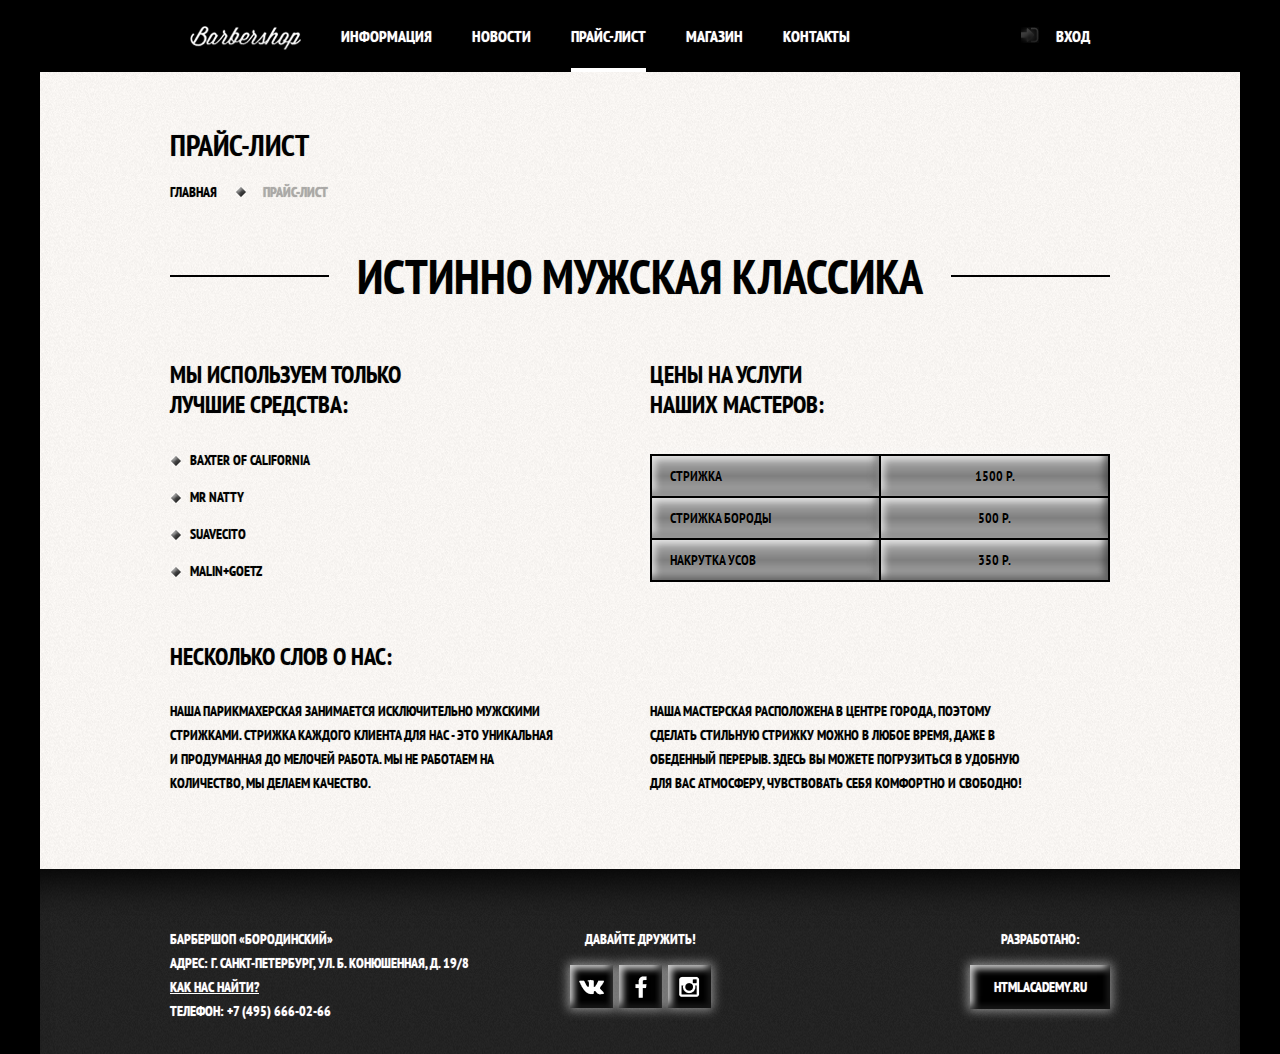
==== price.html @ e0ef6e38 "BBS-02. Added shades in footer, button hover" ====
<!DOCTYPE html>
<html lang="ru">

<head>
    <meta http-equiv="Content-type" content="text/html; charset=utf-8">
    <meta http-equiv="X-UA-Compatible" content="IE=Edge">
    <meta name="viewport" content="width=device-width, initial-scale=1">
    <title>Прайс-лист Barbershop BORODINSKI</title>
    <link rel="stylesheet" href="css/styles.css" type="text/css">
    <link rel="stylesheet" href="blocks/button/button.css">
    <link rel="stylesheet" href="blocks/header/header.css">
    <link rel="stylesheet" href="blocks/wrapper/wrapper.css">
    <link rel="stylesheet" href="blocks/title/title.css">
    <link rel="stylesheet" href="blocks/section/section.css">
    <link rel="stylesheet" href="blocks/footer/footer.css">
    <link rel="stylesheet" href="blocks/link/link.css">
    <link rel="stylesheet" href="blocks/flexblock/flexblock.css">
    <link rel="stylesheet" href="blocks/body/body.css">
    <link rel="stylesheet" href="blocks/list/list.css">
    <link rel="stylesheet" href="blocks/infoblock/infoblock.css">
    <link rel="stylesheet" href="blocks/table/table.css">
    <link rel="stylesheet" href="blocks/social/social.css">

    <link href="https://fonts.googleapis.com/css?family=PT+Sans+Narrow" rel="stylesheet">

    <!--[if lt IE 9]>
	<script src="http://html5shiv.googlecode.com/svn/trunk/html5.js"></script>
	<![endif]-->
</head>

<body class="body">
    <header class="header">
        <div class="header__container wrapper__container">
            <nav class="navigation">
                <ul class="header__item_left">
                    <li>
                        <a class="button header__button header__button_simple" href="./index.html">
                            <img class="header__logo" src="blocks/header/header__logo.png" alt="Home" width="111" height="24">
                        </a>
                    </li>
                    <li>
                        <a class="button header__button header__button_simple" href="javascript:;">
                            <span class="header__button-text">Информация</span>
                        </a>
                    </li>
                    <li>
                        <a class="button header__button header__button_simple" href="javascript:;">
                            <span class="header__button-text">Новости</span>
                        </a>
                    </li>
                    <li>
                        <a class="button header__button header__button_simple is-active" href="javascript:;">
                            <span class="header__button-text">Прайс-лист</span>
                        </a>
                    </li>
                    <li>
                        <a class="button header__button header__button_simple" href="javascript:;">
                            <span class="header__button-text">Магазин</span>
                        </a>
                    </li>
                    <li>
                        <a class="button header__button header__button_simple" href="javascript:;">
                            <span class="header__button-text">Контакты</span>
                        </a>
                    </li>
                </ul>
            </nav>
            <div class="header__item_right">
                <a class="button header__button  header__button_composite" href="javascript:;">Вход</a>
            </div>
        </div>
    </header>

    <section class="section wrapper__container wrapper_wide section_wide">
        <h1 class="title section__title">Прайс-лист</h1>
        <ul class="list list_horizontal">
            <li class="list__item list__item_long list__item_no-ls">
                <a class="link" href="./index.html">Главная</a>
            </li>
            <li class="list__item list__item_long is-active">
                <a class="link" href="#">Прайс-лист</a>
            </li>
        </ul>

        <div class="flexblock flexblock_align-center infoblock__item">
            <div class="section__line"></div>
            <div class="title title_size-xl section__title_big">
                Истинно мужская классика
            </div>
            <div class="section__line"></div>
        </div>

        <div class="flexblock">
            <div class="infoblock infoblock__item infoblock_half">
                <h2 class="title title_size-m">
                    Мы используем только<br> лучшие средства:
                </h2>
                <ul class="list list_not-compressed">
                    <li class="list__item">Baxter of California</li>
                    <li class="list__item">Mr Natty</li>
                    <li class="list__item">Suavecito</li>
                    <li class="list__item">Malin+Goetz</li>
                </ul>
            </div>

            <div class="infoblock infoblock__item infoblock_half infoblock_right">
                <h2 class="title title_size-m">
                    Цены на услуги<br> наших мастеров:
                </h2>

                <div class="table section__table">
                    <div class="table__row">
                        <div class="table__cell infoblock_theme-gray">Стрижка</div>
                        <div class="table__cell table__cell_centered infoblock_theme-gray">1500 р.</div>
                    </div>
                    <div class="table__row">
                        <div class="table__cell infoblock_theme-gray">Стрижка бороды</div>
                        <div class="table__cell table__cell_centered infoblock_theme-gray">500 р.</div>
                    </div>
                    <div class="table__row">
                        <div class="table__cell infoblock_theme-gray">Накрутка усов</div>
                        <div class="table__cell table__cell_centered infoblock_theme-gray">350 р.</div>
                    </div>
                </div>
            </div>
        </div>

        <div class="infoblock infoblock__item">
            <h2 class="title title_size-m">Несколько слов о нас:</h2>
        </div>
        <div class="flexblock flexblock_wrap">
            <p class="infoblock infoblock_half infoblock__paragraph">
                Наша парикмахерская занимается исключительно мужскими стрижками. Стрижка каждого клиента для нас - это уникальная и продуманная до мелочей работа. Мы не работаем на количество, мы делаем качество.
            </p>
            <p class="infoblock infoblock_right infoblock_half infoblock__paragraph">
                Наша мастерская расположена в центре города, поэтому сделать стильную стрижку можно в любое время, даже в обеденный перерыв. Здесь вы можете погрузиться в удобную для вас атмосферу, чувствовать себя комфортно и свободно!
            </p>
        </div>
    </section>

    <footer class="footer footer_shaded wrapper__container wrapper_wide ">
        <div class="footer__container wrapper__container">
            <div class="footer__item footer__item_left">
                БАРБЕРШОП «БОРОДИНСКИЙ»<br>АДРЕС: Г. САНКТ-ПЕТЕРБУРГ, УЛ. Б. КОНЮШЕННАЯ, Д. 19/8<br><a class="link_theme-light" href="javascript:;">КАК НАС НАЙТИ?</a><br>ТЕЛЕФОН: +7 (495) 666-02-66
            </div>
            <div class="footer__item footer__item_right">
                <p class="footer__p">Разработано:</p>
                <a class="button button_size-m button_theme_section footer__button" href="https://htmlacademy.ru/" target="_blank">htmlacademy.ru</a>
            </div>
            <div class="footer__socials">
                <p class="footer__p">Давайте дружить!</p>
                <div class="social">
                    <a class="social__item social__item_type-vk footer__button" href="javascript:;"></a>
                    <a class="social__item social__item_type-fb footer__button" href="javascript:;"></a>
                    <a class="social__item social__item_type-inst footer__button" href="javascript:;"></a>
                </div>
            </div>
        </div>
    </footer>
</body>

</html>
---- css/styles.css ----
@font-face {
    font-family: "PT Sans Narrow";
    src: local("PT Sans Narrow"), url("../fonts/ptsansnarrow.woff") format("woff");
    font-weight: normal;
    font-style: normal;
}

@font-face {
    font-family: "PT Sans Narrow";
    src: local("PT Sans Narrow"), url("../fonts/ptsansnarrowbold.woff") format("woff");
    font-weight: bold;
    font-style: normal;
}

* {
    padding: 0;
    margin: 0;
    text-transform: uppercase;
    font-family: "PT Sans Narrow", "PT Sans", "Arial", sans-serif;
    font-weight: bold;
}
---- blocks/button/button.css ----
.button {
    display: block;
    font-size: 14px;
    text-transform: uppercase;
    text-decoration: none;
    color: white;
    border: none;
    text-align: center;
    line-height: 40px;
    text-shadow: 0 0 1px #a7a5a3;
    background-color: black;
}

.button_size-m {
    width: 140px;
    line-height: 44px;
}

.button_size-l {
    width: 300px;
    line-height: 44px;
}

.button_theme_section:hover {
    background-color: #663d15;
    background-image: linear-gradient(to top, rgba(0, 0, 0, 0.3), rgba(0, 0, 0, 0.5), rgba(0, 0, 0, 0.3));
    box-shadow: inset -7px -7px 7px -3px rgba(0, 0, 0, 0.7), inset 7px 7px 7px -3px rgba(255, 255, 255, 0.7), inset 0 0 7px 1px rgba(255, 255, 255, 0.35), 0 0 10px 2px rgba(255, 255, 255, 0.5);
}
---- blocks/header/header.css ----
.header {
    background-color: black;
}

.header__container {
    display: flex;
    justify-content: space-between;
    align-items: middle;
}

header__item {}

.header__item_left {
    list-style: none;
    display: flex;
    flex-grow: 1;
}

.header__item_right {
    position: relative;
}

.header__button {
    line-height: 72px;
    font-size: 16px;
}

.header__button:not(.is-active):hover {
    background-color: #242424;
}

.header__button_simple {
    padding: 0px 20px;
}

.header__button.is-active>.header__button-text {
    padding: 22px 0px;
    border-bottom: 4px solid white;
}

.header__button_composite {
    padding: 0 20px 0 53px;
}

.header__button_composite::before {
    content: "";
    display: block;
    position: absolute;
    top: 27px;
    left: 18px;
    width: 18px;
    height: 16px;
    background: url("header__button-signin.png") no-repeat 0 0;
}

.header__button_composite:hover::before {
    width: 30px;
    height: 26px;
    top: 22px;
    left: 12px;
    background: url("header__button-signin-hovered.png") no-repeat 0 0;
}

.header__logo {
    vertical-align: middle;
}
---- blocks/wrapper/wrapper.css ----
.wrapper {}

.wrapper__container {
    margin: 0 auto;
    width: 940px;
}

.wrapper_wide {
    width: 1200px;
}
---- blocks/title/title.css ----
.title {
    font-size: 30px;
    line-height: 42px;
}

.title_size-m {
    font-size: 24px;
    line-height: 30px;
    padding: 12px 0 22px 0;
}

.title_size-xl {
    font-size: 48px;
    line-height: 48px;
}

.title_color-light {
    color: #f7f4f1;
}
---- blocks/section/section.css ----
.section {
    background: white url("section-bg.png");
    box-sizing: border-box;
}

.section_type-right {
    padding: 45px 80px 50px 90px;
    width: 50%;
}

.section_type-left {
    width: 50%;
    position: relative;
    padding: 45px 40px 50px 80px;
}

.section_type-left::before {
    content: "";
    position: absolute;
    display: block;
    width: 8px;
    height: 278px;
    background: url("section-shaded.png") no-repeat 0 0;
    top: 50%;
    right: -3px;
    transform: translateY(-50%);
}

.section_wide {
    padding: 52px 130px;
}

.section__item {
    height: 280px;
}

.section__article {
    margin: 21px 0;
}

.section__paragraph {
    overflow: hidden;
    text-overflow: ellipsis;
}

.section__paragraph_small {
    max-height: 72px;
}

.section__date {
    text-transform: lowercase;
}

.section__container {
    box-sizing: border-box;
    height: 238px;
    padding-top: 23px;
}

.section__buttons {
    display: inline-block;
}

.section__buttons+.section__buttons {
    margin-left: 17px;
}

.section__image {
    border: 7px solid white;
}

.section__title {
    padding-bottom: 14px;
}

.section__title_big {
    padding: 8px 28px;
}

.section__line {
    content: "";
    display: block;
    height: 2px;
    background-color: black;
    flex-grow: 1;
}

.section__table {
    margin-top: 12px;
}
---- blocks/footer/footer.css ----
.footer {
    background: url("footer.png");
    padding: 58px 0 46px;
    color: white;
}

.footer_shaded {
    box-shadow: inset 0px 45px 40px -34px rgba(0, 0, 0, 1);
}

.footer__container {
    position: relative;
}

.footer__item {
    position: absolute;
    top: 0;
}

.footer__item_left {
    left: 0;
}

.footer__item_right {
    right: 0;
}

.footer__p {
    text-align: center;
    margin-bottom: 14px;
}

.footer__socials {
    width: 141px;
    margin: 0 auto;
}

.footer__button {
    box-shadow: inset -7px -7px 7px -3px rgba(0, 0, 0, 0.7), inset 7px 7px 7px -3px rgba(255, 255, 255, 0.7), inset 0 0 7px 1px rgba(255, 255, 255, 0.35), 0 0 10px 2px rgba(255, 255, 255, 0.5);
}

.footer__button:hover {
    /*  background-image: linear-gradient(to top, #969696, #7f7f7f, #969696); */
    /*  background-color: #888888; */
    background-color: white;
    color: black;
}
---- blocks/link/link.css ----
.link {
    color: black;
    text-decoration: none;
}

.link_theme-light {
    color: white;
}
---- blocks/flexblock/flexblock.css ----
.flexblock {
    display: flex;
}

.flexblock_size-m {
    padding-top: 37px;
    padding-bottom: 20px;
    height: 420px;
}

.flexblock_size-s {
    padding-top: 15px;
    padding-bottom: 65px;
    height: 396px;
}

.flexblock_align-center {
    align-items: center;
}

.flexblock_wrap {
    flex-wrap: wrap;
}
---- blocks/body/body.css ----
.body {
    font-size: 14px;
    line-height: 24px;
    background-color: black;
    color: black;
    text-shadow: 0 0 1px #a7a5a3;
}

.body_bg {
    background: black url("body_bg.jpg") no-repeat 50% 0;
}
---- blocks/list/list.css ----
.list {
    list-style: none;
}

.list_horizontal {
    display: flex;
}

.list_compressed {
    line-height: 22px;
}

.list_not-compressed {
    line-height: 37px;
}

.list__item {
    padding-left: 20px;
    padding-right: 18px;
    position: relative;
}

.list__item_long {
    padding-left: 28px;
}

.list__item_no-ls {
    padding-left: 0;
}

.list__item::before {
    content: "";
    display: block;
    position: absolute;
    width: 12px;
    height: 12px;
    background: url("list__item.png") no-repeat 0 0;
    left: 0;
    top: 50%;
    transform: translateY(-50%);
}

.list__item_no-ls::before {
    display: none;
}

.list__item.is-active>.link {
    color: #aba9a7;
}
---- blocks/infoblock/infoblock.css ----
.infoblock {}
    
    .infoblock_half {
        width: 50%;
        box-sizing: border-box;
    }
    
    .infoblock__paragraph {
        padding-top: 5px;
        padding-right: 80px;
        padding-bottom: 22px;
    }
    
    .infoblock_right {
        padding-left: 10px;
    }
    
    .infoblock_theme-gray {
        background: white linear-gradient(to top, rgba(0, 0, 0, 0.3), rgba(0, 0, 0, 0.5), rgba(0, 0, 0, 0.3));
        box-shadow: inset -7px -7px 7px -3px rgba(0, 0, 0, 0.5), inset 7px 7px 7px -3px rgba(255, 255, 255, 0.5), inset 0 0 7px 1px rgba(255, 255, 255, 0.35), 0 0 10px 2px rgba(255, 255, 255, 0.5);
    }
    
    .infoblock__paragraph {
        padding-top: 5px;
        padding-right: 80px;
        padding-bottom: 22px;
    }
    
    .infoblock__container {
        justify-content: space-between;
        padding-top: 8px;
        padding-bottom: 40px;
        color: #f7f4f1;
    }
    
    .infoblock__item {
        margin-top: 40px;
    }
    
    .infoblock__column {
        flex-basis: 300px;
        text-align: center;
    }
    
    .infoblock__header {}
    
    .infoblock__header::after {
        content: "";
        display: block;
        width: 28px;
        height: 28px;
        margin: 8px auto 23px auto;
        background: url("infoblock__header.svg") no-repeat 0 0;
        filter: drop-shadow(0 0 1px #a7a5a3);
    }
    
    .infoblock__label {
        padding: 0 10px;
    }
---- blocks/table/table.css ----
.table {
    display: table;
    border-collapse: collapse;
}

.table__row {
    display: table-row
}

.table__cell {
    display: table-cell;
    width: 230px;
    line-height: 40px;
    box-sizing: border-box;
    border: 2px solid black;
    padding-left: 18px;
}

.table__cell_centered {
    padding: 0;
    text-align: center;
}
---- blocks/social/social.css ----
.social {
    font-size: 0;
}

.social__item {
    display: inline-block;
    vertical-align: top;
    width: 43px;
    height: 43px;
    background: black url("social__item.png") no-repeat;
}

.social__item+.social__item {
    margin-left: 6px;
}

.social__item_type-fb {
    background-position: -43px 0;
}

.social__item_type-inst {
    background-position: -86px 0;
}

.social__item:hover {
    background-image: linear-gradient(to top, rgba(0, 0, 0, 0.3), rgba(0, 0, 0, 0.5), rgba(0, 0, 0, 0.3)), url("social__item.png");
    background-repeat: no-repeat, no-repeat;
}

.social__item_type-vk:hover {
    background-position: 0 0, -129px 0;
}

.social__item_type-fb:hover {
    background-position: 0 0, -172px 0;
}

.social__item_type-inst:hover {
    background-position: 0 0, -215px 0;
}
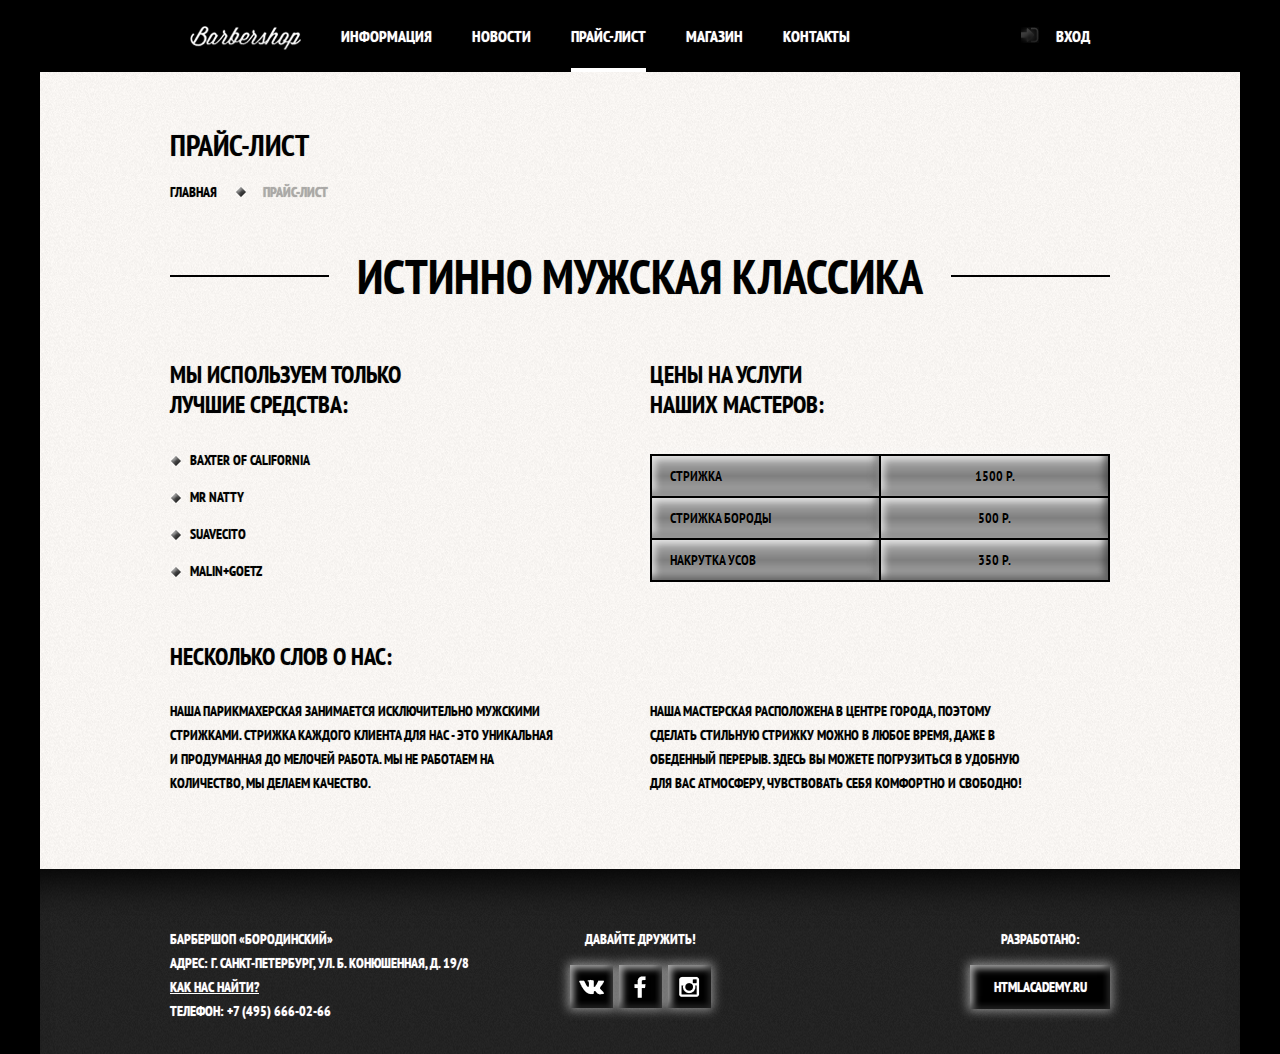
==== commit 70c6789c: "BBS-02. Started to create item.html" ====
--- a/price.html
+++ b/price.html
@@ -49,9 +49,9 @@
                         </a>
                     </li>
                     <li>
-                        <a class="button header__button header__button_simple is-active" href="javascript:;">
+                        <span class="button header__button header__button_simple is-active">
                             <span class="header__button-text">Прайс-лист</span>
-                        </a>
+                        </span>
                     </li>
                     <li>
                         <a class="button header__button header__button_simple" href="javascript:;">
@@ -78,7 +78,7 @@
                 <a class="link" href="./index.html">Главная</a>
             </li>
             <li class="list__item list__item_long is-active">
-                <a class="link" href="#">Прайс-лист</a>
+                <span class="link">Прайс-лист</span>
             </li>
         </ul>
 
@@ -145,14 +145,14 @@
             </div>
             <div class="footer__item footer__item_right">
                 <p class="footer__p">Разработано:</p>
-                <a class="button button_size-m button_theme_section footer__button" href="https://htmlacademy.ru/" target="_blank">htmlacademy.ru</a>
+                <a class="button button_size-m button_theme_section infoblock_theme-gray footer__button" href="https://htmlacademy.ru/" target="_blank">htmlacademy.ru</a>
             </div>
             <div class="footer__socials">
                 <p class="footer__p">Давайте дружить!</p>
                 <div class="social">
-                    <a class="social__item social__item_type-vk footer__button" href="javascript:;"></a>
-                    <a class="social__item social__item_type-fb footer__button" href="javascript:;"></a>
-                    <a class="social__item social__item_type-inst footer__button" href="javascript:;"></a>
+                    <a class="social__item social__item_type-vk infoblock_theme-gray footer__button" href="javascript:;"></a>
+                    <a class="social__item social__item_type-fb infoblock_theme-gray footer__button" href="javascript:;"></a>
+                    <a class="social__item social__item_type-inst infoblock_theme-gray footer__button" href="javascript:;"></a>
                 </div>
             </div>
         </div>
--- a/blocks/button/button.css
+++ b/blocks/button/button.css
@@ -21,8 +21,7 @@
     line-height: 44px;
 }
 
-.button_theme_section:hover {
-    background-color: #663d15;
+.button_shaded:hover {
     background-image: linear-gradient(to top, rgba(0, 0, 0, 0.3), rgba(0, 0, 0, 0.5), rgba(0, 0, 0, 0.3));
     box-shadow: inset -7px -7px 7px -3px rgba(0, 0, 0, 0.7), inset 7px 7px 7px -3px rgba(255, 255, 255, 0.7), inset 0 0 7px 1px rgba(255, 255, 255, 0.35), 0 0 10px 2px rgba(255, 255, 255, 0.5);
 }
--- a/blocks/section/section.css
+++ b/blocks/section/section.css
@@ -31,20 +31,19 @@
 }
 
 .section__item {
-    height: 280px;
+    margin-bottom: 28px;
 }
 
 .section__article {
     margin: 21px 0;
 }
 
-.section__paragraph {
-    overflow: hidden;
-    text-overflow: ellipsis;
-}
+.section__paragraph {}
 
 .section__paragraph_small {
     max-height: 72px;
+    overflow: hidden;
+    text-overflow: ellipsis;
 }
 
 .section__date {
@@ -57,11 +56,15 @@
     padding-top: 23px;
 }
 
-.section__buttons {
+.section__button:hover {
+    background-color: #663d15;
+}
+
+.section__button_inline {
     display: inline-block;
 }
 
-.section__buttons+.section__buttons {
+.section__button_inline+.section__button_inline {
     margin-left: 17px;
 }
 
--- a/blocks/footer/footer.css
+++ b/blocks/footer/footer.css
@@ -31,17 +31,10 @@
 }
 
 .footer__socials {
-    width: 141px;
     margin: 0 auto;
 }
 
-.footer__button {
-    box-shadow: inset -7px -7px 7px -3px rgba(0, 0, 0, 0.7), inset 7px 7px 7px -3px rgba(255, 255, 255, 0.7), inset 0 0 7px 1px rgba(255, 255, 255, 0.35), 0 0 10px 2px rgba(255, 255, 255, 0.5);
-}
-
 .footer__button:hover {
-    /*  background-image: linear-gradient(to top, #969696, #7f7f7f, #969696); */
-    /*  background-color: #888888; */
     background-color: white;
     color: black;
 }
--- a/blocks/flexblock/flexblock.css
+++ b/blocks/flexblock/flexblock.css
@@ -5,13 +5,13 @@
 .flexblock_size-m {
     padding-top: 37px;
     padding-bottom: 20px;
-    height: 420px;
+    min-height: 420px;
 }
 
 .flexblock_size-s {
     padding-top: 15px;
     padding-bottom: 65px;
-    height: 396px;
+    min-height: 396px;
 }
 
 .flexblock_align-center {
--- a/blocks/infoblock/infoblock.css
+++ b/blocks/infoblock/infoblock.css
@@ -16,7 +16,7 @@
     }
     
     .infoblock_theme-gray {
-        background: white linear-gradient(to top, rgba(0, 0, 0, 0.3), rgba(0, 0, 0, 0.5), rgba(0, 0, 0, 0.3));
+        background-image: linear-gradient(to top, rgba(0, 0, 0, 0.3), rgba(0, 0, 0, 0.5), rgba(0, 0, 0, 0.3));
         box-shadow: inset -7px -7px 7px -3px rgba(0, 0, 0, 0.5), inset 7px 7px 7px -3px rgba(255, 255, 255, 0.5), inset 0 0 7px 1px rgba(255, 255, 255, 0.35), 0 0 10px 2px rgba(255, 255, 255, 0.5);
     }
     
--- a/blocks/table/table.css
+++ b/blocks/table/table.css
@@ -14,6 +14,7 @@
     box-sizing: border-box;
     border: 2px solid black;
     padding-left: 18px;
+    background-color: white;
 }
 
 .table__cell_centered {
--- a/blocks/social/social.css
+++ b/blocks/social/social.css
@@ -1,5 +1,6 @@
 .social {
     font-size: 0;
+    text-align: center;
 }
 
 .social__item {
@@ -15,7 +16,7 @@
 }
 
 .social__item_type-fb {
-    background-position: -43px 0;
+    background-position: -44px 0;
 }
 
 .social__item_type-inst {
@@ -32,9 +33,9 @@
 }
 
 .social__item_type-fb:hover {
-    background-position: 0 0, -172px 0;
+    background-position: 0 0, -173px 0;
 }
 
 .social__item_type-inst:hover {
-    background-position: 0 0, -215px 0;
+    background-position: 0 0, -216px 0;
 }
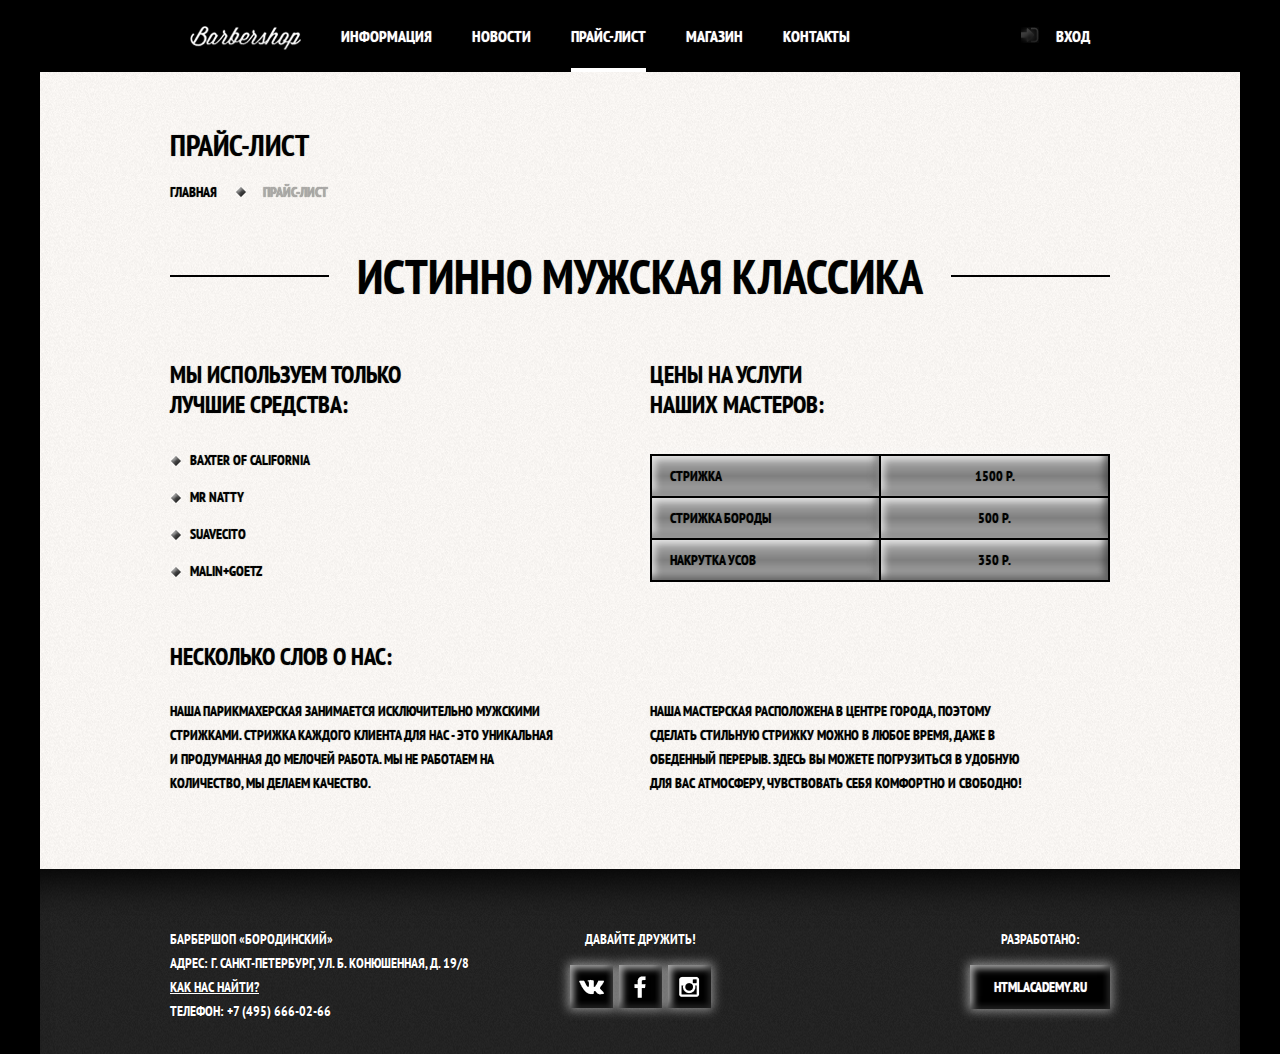
==== commit 69039c76: "BBS-02. Added item.html" ====
--- a/price.html
+++ b/price.html
@@ -84,15 +84,15 @@
 
         <div class="flexblock flexblock_align-center infoblock__item">
             <div class="section__line"></div>
-            <div class="title title_size-xl section__title_big">
+            <div class="title title_size_xl section__title_big">
                 Истинно мужская классика
             </div>
             <div class="section__line"></div>
         </div>
 
         <div class="flexblock">
-            <div class="infoblock infoblock__item infoblock_half">
-                <h2 class="title title_size-m">
+            <div class="infoblock infoblock__item section_half">
+                <h2 class="title title_size_m">
                     Мы используем только<br> лучшие средства:
                 </h2>
                 <ul class="list list_not-compressed">
@@ -103,36 +103,36 @@
                 </ul>
             </div>
 
-            <div class="infoblock infoblock__item infoblock_half infoblock_right">
-                <h2 class="title title_size-m">
+            <div class="infoblock infoblock__item section_half infoblock_right">
+                <h2 class="title title_size_m">
                     Цены на услуги<br> наших мастеров:
                 </h2>
 
                 <div class="table section__table">
                     <div class="table__row">
-                        <div class="table__cell infoblock_theme-gray">Стрижка</div>
-                        <div class="table__cell table__cell_centered infoblock_theme-gray">1500 р.</div>
+                        <div class="table__cell infoblock_shaded">Стрижка</div>
+                        <div class="table__cell table__cell_centered infoblock_shaded">1500 р.</div>
                     </div>
                     <div class="table__row">
-                        <div class="table__cell infoblock_theme-gray">Стрижка бороды</div>
-                        <div class="table__cell table__cell_centered infoblock_theme-gray">500 р.</div>
+                        <div class="table__cell infoblock_shaded">Стрижка бороды</div>
+                        <div class="table__cell table__cell_centered infoblock_shaded">500 р.</div>
                     </div>
                     <div class="table__row">
-                        <div class="table__cell infoblock_theme-gray">Накрутка усов</div>
-                        <div class="table__cell table__cell_centered infoblock_theme-gray">350 р.</div>
+                        <div class="table__cell infoblock_shaded">Накрутка усов</div>
+                        <div class="table__cell table__cell_centered infoblock_shaded">350 р.</div>
                     </div>
                 </div>
             </div>
         </div>
 
         <div class="infoblock infoblock__item">
-            <h2 class="title title_size-m">Несколько слов о нас:</h2>
+            <h2 class="title title_size_m">Несколько слов о нас:</h2>
         </div>
         <div class="flexblock flexblock_wrap">
-            <p class="infoblock infoblock_half infoblock__paragraph">
+            <p class="infoblock section_half infoblock__paragraph">
                 Наша парикмахерская занимается исключительно мужскими стрижками. Стрижка каждого клиента для нас - это уникальная и продуманная до мелочей работа. Мы не работаем на количество, мы делаем качество.
             </p>
-            <p class="infoblock infoblock_right infoblock_half infoblock__paragraph">
+            <p class="infoblock infoblock_right section_half infoblock__paragraph">
                 Наша мастерская расположена в центре города, поэтому сделать стильную стрижку можно в любое время, даже в обеденный перерыв. Здесь вы можете погрузиться в удобную для вас атмосферу, чувствовать себя комфортно и свободно!
             </p>
         </div>
@@ -145,14 +145,14 @@
             </div>
             <div class="footer__item footer__item_right">
                 <p class="footer__p">Разработано:</p>
-                <a class="button button_size-m button_theme_section infoblock_theme-gray footer__button" href="https://htmlacademy.ru/" target="_blank">htmlacademy.ru</a>
+                <a class="button button_size-m button_theme_section infoblock_shaded footer__button" href="https://htmlacademy.ru/" target="_blank">htmlacademy.ru</a>
             </div>
             <div class="footer__socials">
                 <p class="footer__p">Давайте дружить!</p>
                 <div class="social">
-                    <a class="social__item social__item_type-vk infoblock_theme-gray footer__button" href="javascript:;"></a>
-                    <a class="social__item social__item_type-fb infoblock_theme-gray footer__button" href="javascript:;"></a>
-                    <a class="social__item social__item_type-inst infoblock_theme-gray footer__button" href="javascript:;"></a>
+                    <a class="social__item social__item_type-vk infoblock_shaded footer__button" href="javascript:;"></a>
+                    <a class="social__item social__item_type-fb infoblock_shaded footer__button" href="javascript:;"></a>
+                    <a class="social__item social__item_type-inst infoblock_shaded footer__button" href="javascript:;"></a>
                 </div>
             </div>
         </div>
--- a/blocks/button/button.css
+++ b/blocks/button/button.css
@@ -21,6 +21,11 @@
     line-height: 44px;
 }
 
+.button_size_s {
+    width: 78px;
+    line-height: 44px;
+}
+
 .button_shaded:hover {
     background-image: linear-gradient(to top, rgba(0, 0, 0, 0.3), rgba(0, 0, 0, 0.5), rgba(0, 0, 0, 0.3));
     box-shadow: inset -7px -7px 7px -3px rgba(0, 0, 0, 0.7), inset 7px 7px 7px -3px rgba(255, 255, 255, 0.7), inset 0 0 7px 1px rgba(255, 255, 255, 0.35), 0 0 10px 2px rgba(255, 255, 255, 0.5);
--- a/blocks/title/title.css
+++ b/blocks/title/title.css
@@ -3,13 +3,13 @@
     line-height: 42px;
 }
 
-.title_size-m {
+.title_size_m {
     font-size: 24px;
     line-height: 30px;
     padding: 12px 0 22px 0;
 }
 
-.title_size-xl {
+.title_size_xl {
     font-size: 48px;
     line-height: 48px;
 }
--- a/blocks/section/section.css
+++ b/blocks/section/section.css
@@ -3,18 +3,21 @@
     box-sizing: border-box;
 }
 
-.section_type-right {
-    padding: 45px 80px 50px 90px;
+.section_half {
     width: 50%;
+    box-sizing: border-box;
 }
 
-.section_type-left {
-    width: 50%;
+.section_type_right {
+    padding: 45px 80px 50px 90px;
+}
+
+.section_type_left {
     position: relative;
     padding: 45px 40px 50px 80px;
 }
 
-.section_type-left::before {
+.section_shaded::before {
     content: "";
     position: absolute;
     display: block;
@@ -36,6 +39,11 @@
 
 .section__article {
     margin: 21px 0;
+}
+
+.section__article_large {
+    margin-top: 28px;
+    margin-bottom: 36px;
 }
 
 .section__paragraph {}
@@ -69,7 +77,26 @@
 }
 
 .section__image {
+    display: block;
+}
+
+.section__image_size_l {
+    width: 460px;
+    height: 498px;
+}
+
+.section__image_size_s {
+    width: 140px;
+    height: 149px;
+}
+
+.section__image_theme_light {
     border: 7px solid white;
+}
+
+.section__image_shaded {
+    margin: 12px 0;
+    box-shadow: 0 0 20px 0px rgba(0, 0, 0, 0.2);
 }
 
 .section__title {
@@ -78,6 +105,17 @@
 
 .section__title_big {
     padding: 8px 28px;
+}
+
+.section__title_small {}
+
+.section__title_right {
+    float: right;
+    padding-right: 12px;
+}
+
+.section__title_color_light {
+    color: #aeaeae;
 }
 
 .section__line {
@@ -91,3 +129,14 @@
 .section__table {
     margin-top: 12px;
 }
+
+.section__info {
+    padding: 32px 0 16px 80px;
+}
+
+.section__label {
+    text-align: center;
+    line-height: 44px;
+    background-color: white;
+    padding: 0 27px;
+}
--- a/blocks/flexblock/flexblock.css
+++ b/blocks/flexblock/flexblock.css
@@ -2,16 +2,20 @@
     display: flex;
 }
 
-.flexblock_size-m {
+.flexblock_size_m {
     padding-top: 37px;
     padding-bottom: 20px;
     min-height: 420px;
 }
 
-.flexblock_size-s {
+.flexblock_size_s {
     padding-top: 15px;
     padding-bottom: 65px;
     min-height: 396px;
+}
+
+.flexblock_size_xs {
+    width: 460px;
 }
 
 .flexblock_align-center {
@@ -21,3 +25,7 @@
 .flexblock_wrap {
     flex-wrap: wrap;
 }
+
+.flexblock_space_between {
+    justify-content: space-between;
+}
--- a/blocks/body/body.css
+++ b/blocks/body/body.css
@@ -3,7 +3,7 @@
     line-height: 24px;
     background-color: black;
     color: black;
-    text-shadow: 0 0 1px #a7a5a3;
+    text-shadow: 0 0 1px rgba(0, 0, 0, 0.5)
 }
 
 .body_bg {
--- a/blocks/list/list.css
+++ b/blocks/list/list.css
@@ -7,7 +7,7 @@
 }
 
 .list_compressed {
-    line-height: 22px;
+    line-height: 24px;
 }
 
 .list_not-compressed {
--- a/blocks/infoblock/infoblock.css
+++ b/blocks/infoblock/infoblock.css
@@ -1,9 +1,4 @@
     .infoblock {}
-    
-    .infoblock_half {
-        width: 50%;
-        box-sizing: border-box;
-    }
     
     .infoblock__paragraph {
         padding-top: 5px;
@@ -15,7 +10,7 @@
         padding-left: 10px;
     }
     
-    .infoblock_theme-gray {
+    .infoblock_shaded {
         background-image: linear-gradient(to top, rgba(0, 0, 0, 0.3), rgba(0, 0, 0, 0.5), rgba(0, 0, 0, 0.3));
         box-shadow: inset -7px -7px 7px -3px rgba(0, 0, 0, 0.5), inset 7px 7px 7px -3px rgba(255, 255, 255, 0.5), inset 0 0 7px 1px rgba(255, 255, 255, 0.35), 0 0 10px 2px rgba(255, 255, 255, 0.5);
     }
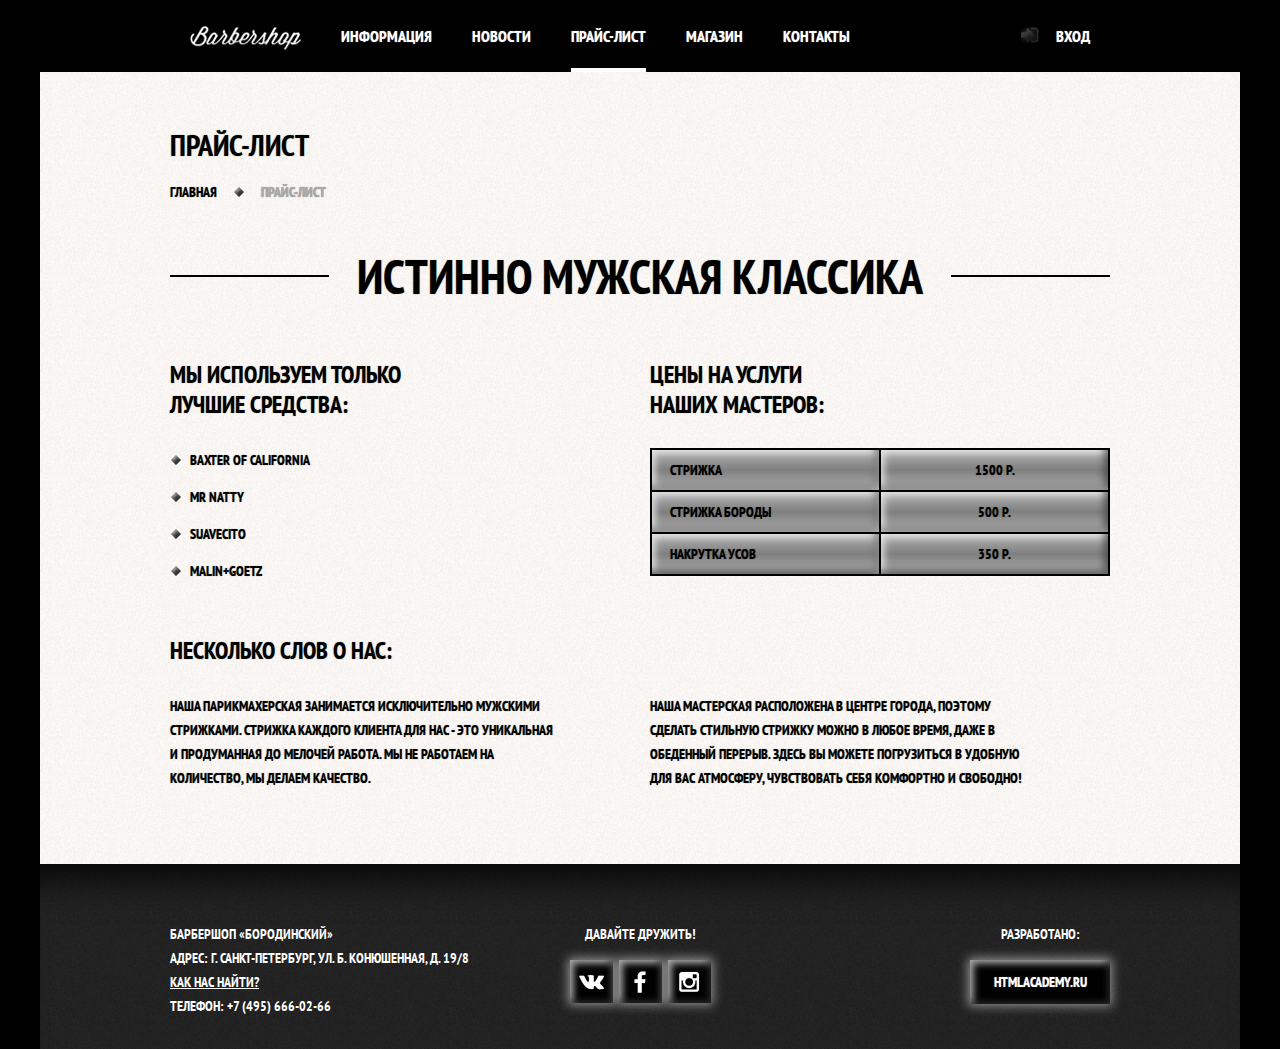
==== commit c8fffe9a: "BBS-02. Added checkbox and radio." ====
--- a/price.html
+++ b/price.html
@@ -54,7 +54,7 @@
                         </span>
                     </li>
                     <li>
-                        <a class="button header__button header__button_simple" href="javascript:;">
+                        <a class="button header__button header__button_simple" href="./shop.html">
                             <span class="header__button-text">Магазин</span>
                         </a>
                     </li>
@@ -92,7 +92,7 @@
 
         <div class="flexblock">
             <div class="infoblock infoblock__item section_half">
-                <h2 class="title title_size_m">
+                <h2 class="title title_size_m title_type_1">
                     Мы используем только<br> лучшие средства:
                 </h2>
                 <ul class="list list_not-compressed">
@@ -104,11 +104,11 @@
             </div>
 
             <div class="infoblock infoblock__item section_half infoblock_right">
-                <h2 class="title title_size_m">
+                <h2 class="title title_size_m title_type_1">
                     Цены на услуги<br> наших мастеров:
                 </h2>
 
-                <div class="table section__table">
+                <div class="table ">
                     <div class="table__row">
                         <div class="table__cell infoblock_shaded">Стрижка</div>
                         <div class="table__cell table__cell_centered infoblock_shaded">1500 р.</div>
@@ -122,11 +122,12 @@
                         <div class="table__cell table__cell_centered infoblock_shaded">350 р.</div>
                     </div>
                 </div>
+
             </div>
         </div>
 
         <div class="infoblock infoblock__item">
-            <h2 class="title title_size_m">Несколько слов о нас:</h2>
+            <h2 class="title title_size_m title_type_1">Несколько слов о нас:</h2>
         </div>
         <div class="flexblock flexblock_wrap">
             <p class="infoblock section_half infoblock__paragraph">
--- a/blocks/title/title.css
+++ b/blocks/title/title.css
@@ -6,7 +6,8 @@
 .title_size_m {
     font-size: 24px;
     line-height: 30px;
-    padding: 12px 0 22px 0;
+    margin-bottom: 28px;
+    margin-top: 12px;
 }
 
 .title_size_xl {
--- a/blocks/section/section.css
+++ b/blocks/section/section.css
@@ -126,10 +126,6 @@
     flex-grow: 1;
 }
 
-.section__table {
-    margin-top: 12px;
-}
-
 .section__info {
     padding: 32px 0 16px 80px;
 }
--- a/blocks/flexblock/flexblock.css
+++ b/blocks/flexblock/flexblock.css
@@ -1,5 +1,9 @@
 .flexblock {
     display: flex;
+}
+
+.flexblock_type_1 {
+    padding: 40px 0;
 }
 
 .flexblock_size_m {
@@ -29,3 +33,25 @@
 .flexblock_space_between {
     justify-content: space-between;
 }
+
+.flexblock__item {
+    outline: 1px solid fuchsia;
+}
+
+.flexblock__item_expanding {
+    flex-grow: 1;
+}
+
+.flexblock__item_align_center {
+    text-align: center;
+}
+
+.flexblock__item_size_s {
+    flex-basis: 240px;
+}
+
+.flexblock__item_size_m {
+    flex-basis: 300px;
+}
+
+.flexblock__item_type_1 {}
--- a/blocks/list/list.css
+++ b/blocks/list/list.css
@@ -6,12 +6,12 @@
     display: flex;
 }
 
-.list_compressed {
-    line-height: 24px;
+.list_not-compressed>.list__item {
+    margin: 13px 0;
 }
 
-.list_not-compressed {
-    line-height: 37px;
+.list__container {
+    margin: 24px 0;
 }
 
 .list__item {
@@ -26,6 +26,7 @@
 
 .list__item_no-ls {
     padding-left: 0;
+    padding-right: 16px;
 }
 
 .list__item::before {
--- a/blocks/infoblock/infoblock.css
+++ b/blocks/infoblock/infoblock.css
@@ -1,10 +1,4 @@
     .infoblock {}
-    
-    .infoblock__paragraph {
-        padding-top: 5px;
-        padding-right: 80px;
-        padding-bottom: 22px;
-    }
     
     .infoblock_right {
         padding-left: 10px;
@@ -16,13 +10,11 @@
     }
     
     .infoblock__paragraph {
-        padding-top: 5px;
         padding-right: 80px;
         padding-bottom: 22px;
     }
     
     .infoblock__container {
-        justify-content: space-between;
         padding-top: 8px;
         padding-bottom: 40px;
         color: #f7f4f1;
@@ -30,11 +22,6 @@
     
     .infoblock__item {
         margin-top: 40px;
-    }
-    
-    .infoblock__column {
-        flex-basis: 300px;
-        text-align: center;
     }
     
     .infoblock__header {}
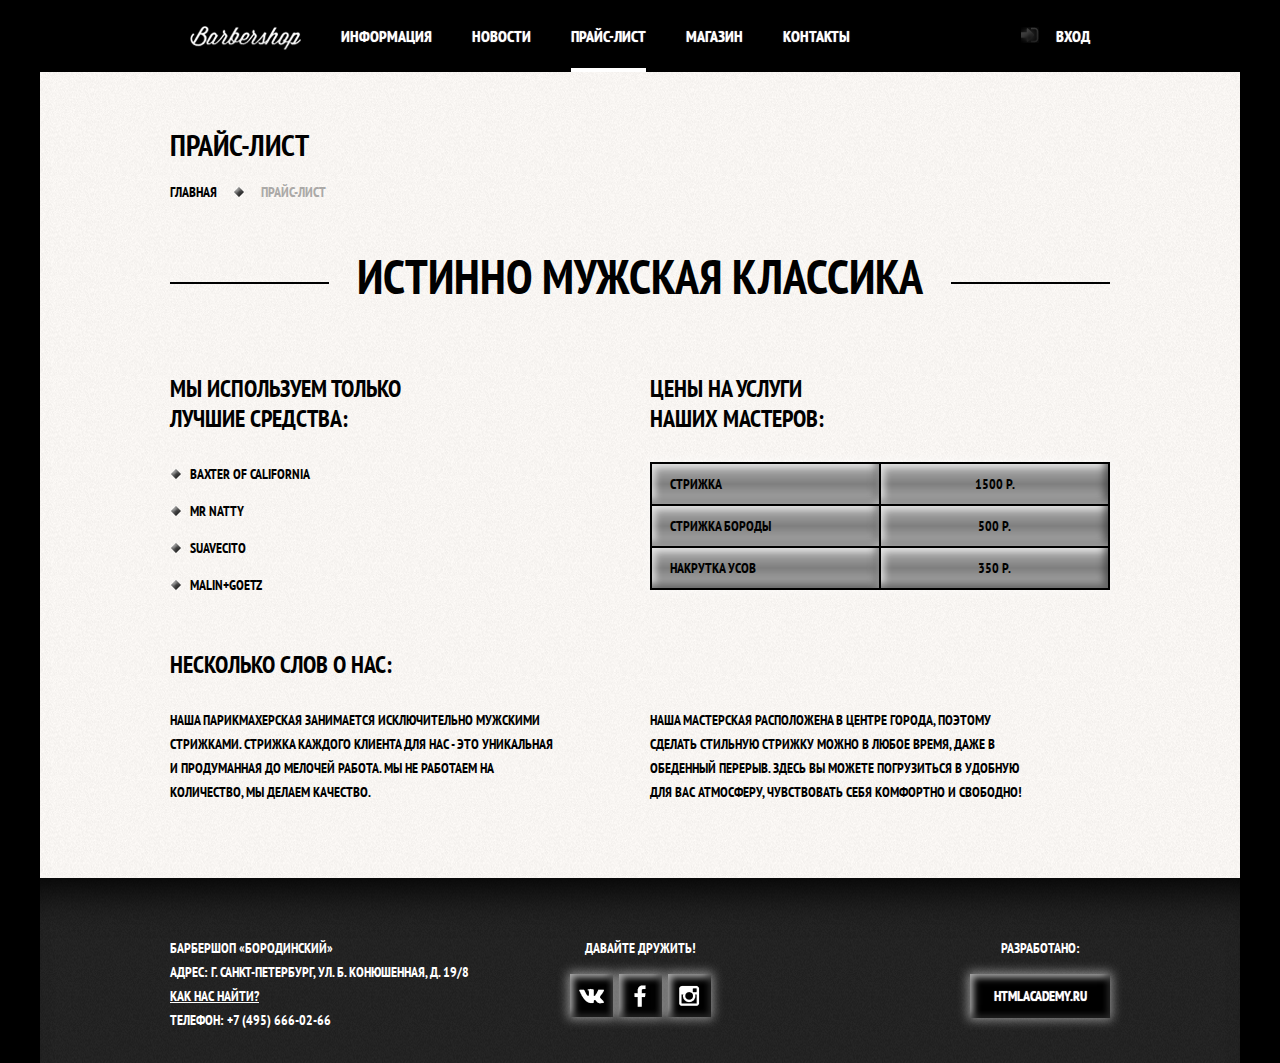
==== commit f7e3a74e: "BBS-02. Started the create  product block" ====
--- a/price.html
+++ b/price.html
@@ -72,7 +72,7 @@
     </header>
 
     <section class="section wrapper__container wrapper_wide section_wide">
-        <h1 class="title section__title">Прайс-лист</h1>
+        <h1 class="title">Прайс-лист</h1>
         <ul class="list list_horizontal">
             <li class="list__item list__item_long list__item_no-ls">
                 <a class="link" href="./index.html">Главная</a>
@@ -92,7 +92,7 @@
 
         <div class="flexblock">
             <div class="infoblock infoblock__item section_half">
-                <h2 class="title title_size_m title_type_1">
+                <h2 class="title title_size_m">
                     Мы используем только<br> лучшие средства:
                 </h2>
                 <ul class="list list_not-compressed">
@@ -104,7 +104,7 @@
             </div>
 
             <div class="infoblock infoblock__item section_half infoblock_right">
-                <h2 class="title title_size_m title_type_1">
+                <h2 class="title title_size_m">
                     Цены на услуги<br> наших мастеров:
                 </h2>
 
@@ -127,7 +127,7 @@
         </div>
 
         <div class="infoblock infoblock__item">
-            <h2 class="title title_size_m title_type_1">Несколько слов о нас:</h2>
+            <h2 class="title title_size_m">Несколько слов о нас:</h2>
         </div>
         <div class="flexblock flexblock_wrap">
             <p class="infoblock section_half infoblock__paragraph">
@@ -146,7 +146,7 @@
             </div>
             <div class="footer__item footer__item_right">
                 <p class="footer__p">Разработано:</p>
-                <a class="button button_size-m button_theme_section infoblock_shaded footer__button" href="https://htmlacademy.ru/" target="_blank">htmlacademy.ru</a>
+                <a class="button button_size_m button_theme_section infoblock_shaded footer__button" href="https://htmlacademy.ru/" target="_blank">htmlacademy.ru</a>
             </div>
             <div class="footer__socials">
                 <p class="footer__p">Давайте дружить!</p>
--- a/blocks/button/button.css
+++ b/blocks/button/button.css
@@ -11,12 +11,12 @@
     background-color: black;
 }
 
-.button_size-m {
+.button_size_m {
     width: 140px;
     line-height: 44px;
 }
 
-.button_size-l {
+.button_size_l {
     width: 300px;
     line-height: 44px;
 }
@@ -26,6 +26,11 @@
     line-height: 44px;
 }
 
+.button_size_s1 {
+    width: 112px;
+    line-height: 44px;
+}
+
 .button_shaded:hover {
     background-image: linear-gradient(to top, rgba(0, 0, 0, 0.3), rgba(0, 0, 0, 0.5), rgba(0, 0, 0, 0.3));
     box-shadow: inset -7px -7px 7px -3px rgba(0, 0, 0, 0.7), inset 7px 7px 7px -3px rgba(255, 255, 255, 0.7), inset 0 0 7px 1px rgba(255, 255, 255, 0.35), 0 0 10px 2px rgba(255, 255, 255, 0.5);
--- a/blocks/title/title.css
+++ b/blocks/title/title.css
@@ -1,6 +1,7 @@
 .title {
     font-size: 30px;
     line-height: 42px;
+    margin-bottom: 14px;
 }
 
 .title_size_m {
@@ -13,8 +14,14 @@
 .title_size_xl {
     font-size: 48px;
     line-height: 48px;
+    padding: 8px 28px;
 }
 
-.title_color-light {
-    color: #f7f4f1;
+.title_color_middle {
+    color: #aeaeae;
 }
+
+.title_right {
+    float: right;
+    padding-right: 12px;
+}
--- a/blocks/section/section.css
+++ b/blocks/section/section.css
@@ -1,5 +1,5 @@
 .section {
-    background: white url("section-bg.png");
+    background: #f7f4f1 url("section-bg.png");
     box-sizing: border-box;
 }
 
@@ -48,20 +48,14 @@
 
 .section__paragraph {}
 
-.section__paragraph_small {
-    max-height: 72px;
-    overflow: hidden;
-    text-overflow: ellipsis;
-}
-
 .section__date {
     text-transform: lowercase;
 }
 
 .section__container {
     box-sizing: border-box;
-    height: 238px;
-    padding-top: 23px;
+    height: 224px;
+    padding-top: 9px;
 }
 
 .section__button:hover {
@@ -99,24 +93,7 @@
     box-shadow: 0 0 20px 0px rgba(0, 0, 0, 0.2);
 }
 
-.section__title {
-    padding-bottom: 14px;
-}
-
-.section__title_big {
-    padding: 8px 28px;
-}
-
 .section__title_small {}
-
-.section__title_right {
-    float: right;
-    padding-right: 12px;
-}
-
-.section__title_color_light {
-    color: #aeaeae;
-}
 
 .section__line {
     content: "";
@@ -134,5 +111,5 @@
     text-align: center;
     line-height: 44px;
     background-color: white;
-    padding: 0 27px;
+    width: 110px;
 }
--- a/blocks/footer/footer.css
+++ b/blocks/footer/footer.css
@@ -1,5 +1,5 @@
 .footer {
-    background: url("footer.png");
+    background: #232323 url("footer.png");
     padding: 58px 0 46px;
     color: white;
 }
--- a/blocks/flexblock/flexblock.css
+++ b/blocks/flexblock/flexblock.css
@@ -1,9 +1,5 @@
 .flexblock {
     display: flex;
-}
-
-.flexblock_type_1 {
-    padding: 40px 0;
 }
 
 .flexblock_size_m {
@@ -16,10 +12,6 @@
     padding-top: 15px;
     padding-bottom: 65px;
     min-height: 396px;
-}
-
-.flexblock_size_xs {
-    width: 460px;
 }
 
 .flexblock_align-center {
@@ -35,7 +27,7 @@
 }
 
 .flexblock__item {
-    outline: 1px solid fuchsia;
+    outline: 1px solid red;
 }
 
 .flexblock__item_expanding {
@@ -54,4 +46,6 @@
     flex-basis: 300px;
 }
 
-.flexblock__item_type_1 {}
+.flexblock__item_size_l {
+    width: 460px;
+}
--- a/blocks/body/body.css
+++ b/blocks/body/body.css
@@ -3,7 +3,7 @@
     line-height: 24px;
     background-color: black;
     color: black;
-    text-shadow: 0 0 1px rgba(0, 0, 0, 0.5)
+    /* text-shadow: 0 0 1px rgba(0, 0, 0, 0.5)*/
 }
 
 .body_bg {
--- a/blocks/infoblock/infoblock.css
+++ b/blocks/infoblock/infoblock.css
@@ -1,41 +1,47 @@
-    .infoblock {}
-    
-    .infoblock_right {
-        padding-left: 10px;
-    }
-    
-    .infoblock_shaded {
-        background-image: linear-gradient(to top, rgba(0, 0, 0, 0.3), rgba(0, 0, 0, 0.5), rgba(0, 0, 0, 0.3));
-        box-shadow: inset -7px -7px 7px -3px rgba(0, 0, 0, 0.5), inset 7px 7px 7px -3px rgba(255, 255, 255, 0.5), inset 0 0 7px 1px rgba(255, 255, 255, 0.35), 0 0 10px 2px rgba(255, 255, 255, 0.5);
-    }
-    
-    .infoblock__paragraph {
-        padding-right: 80px;
-        padding-bottom: 22px;
-    }
-    
-    .infoblock__container {
-        padding-top: 8px;
-        padding-bottom: 40px;
-        color: #f7f4f1;
-    }
-    
-    .infoblock__item {
-        margin-top: 40px;
-    }
-    
-    .infoblock__header {}
-    
-    .infoblock__header::after {
-        content: "";
-        display: block;
-        width: 28px;
-        height: 28px;
-        margin: 8px auto 23px auto;
-        background: url("infoblock__header.svg") no-repeat 0 0;
-        filter: drop-shadow(0 0 1px #a7a5a3);
-    }
-    
-    .infoblock__label {
-        padding: 0 10px;
-    }
+.infoblock {}
+
+.infoblock_right {
+    padding-left: 10px;
+}
+
+.infoblock_shaded {
+    background-image: linear-gradient(to top, rgba(0, 0, 0, 0.3), rgba(0, 0, 0, 0.5), rgba(0, 0, 0, 0.3));
+    box-shadow: inset -7px -7px 7px -3px rgba(0, 0, 0, 0.5), inset 7px 7px 7px -3px rgba(255, 255, 255, 0.5), inset 0 0 7px 1px rgba(255, 255, 255, 0.35), 0 0 10px 2px rgba(255, 255, 255, 0.5);
+}
+
+.infoblock__paragraph {
+    padding-right: 80px;
+    padding-bottom: 22px;
+}
+
+.infoblock__container {
+    padding-top: 8px;
+    padding-bottom: 40px;
+    color: #f7f4f1;
+}
+
+.infoblock__item {
+    margin-top: 40px;
+}
+
+.infoblock__item_type_2 {
+    margin-top: 45px;
+    margin-bottom: 52px;
+    padding-right: 70px;
+}
+
+.infoblock__header {}
+
+.infoblock__header::after {
+    content: "";
+    display: block;
+    width: 28px;
+    height: 28px;
+    margin: 8px auto 23px auto;
+    background: url("infoblock__header.svg") no-repeat 0 0;
+    filter: drop-shadow(0 0 1px #a7a5a3);
+}
+
+.infoblock__label {
+    padding: 0 10px;
+}
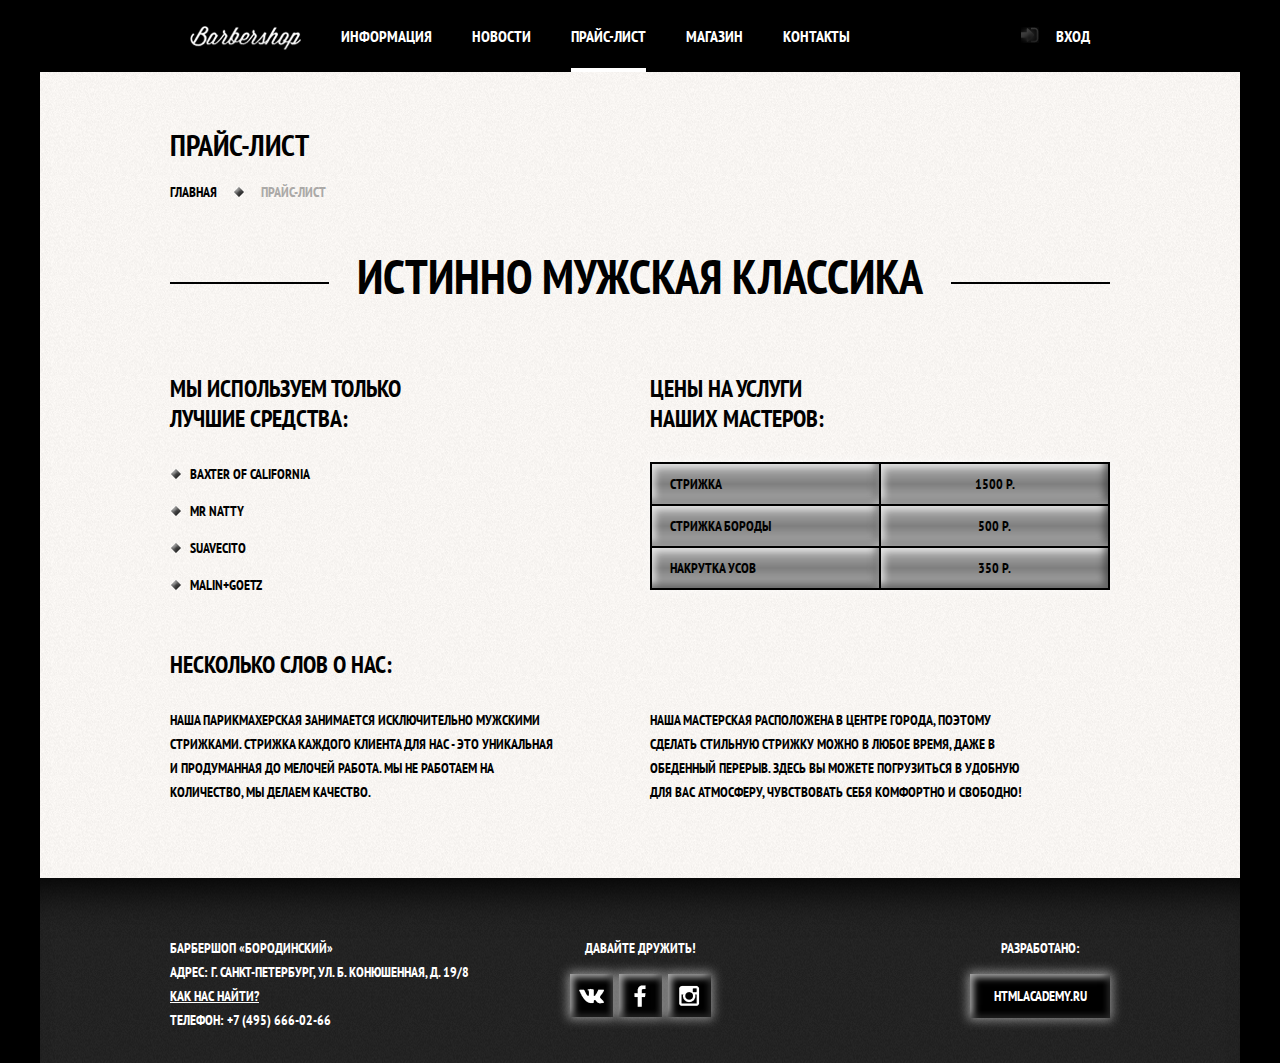
==== commit ad7c80f9: "BBS-02. Some fixes" ====
--- a/price.html
+++ b/price.html
@@ -71,7 +71,7 @@
         </div>
     </header>
 
-    <section class="section wrapper__container wrapper_wide section_wide">
+    <section class="section wrapper__container wrapper__container_wide section_wide">
         <h1 class="title">Прайс-лист</h1>
         <ul class="list list_horizontal">
             <li class="list__item list__item_long list__item_no-ls">
@@ -93,7 +93,7 @@
         <div class="flexblock">
             <div class="infoblock infoblock__item section_half">
                 <h2 class="title title_size_m">
-                    Мы используем только<br> лучшие средства:
+                    Мы используем только<br>лучшие средства:
                 </h2>
                 <ul class="list list_not-compressed">
                     <li class="list__item">Baxter of California</li>
@@ -105,7 +105,7 @@
 
             <div class="infoblock infoblock__item section_half infoblock_right">
                 <h2 class="title title_size_m">
-                    Цены на услуги<br> наших мастеров:
+                    Цены на услуги<br>наших мастеров:
                 </h2>
 
                 <div class="table ">
@@ -139,25 +139,25 @@
         </div>
     </section>
 
-    <footer class="footer footer_shaded wrapper__container wrapper_wide ">
+    <footer class="footer footer_shaded wrapper__container wrapper__container_wide ">
         <div class="footer__container wrapper__container">
             <div class="footer__item footer__item_left">
                 БАРБЕРШОП «БОРОДИНСКИЙ»<br>АДРЕС: Г. САНКТ-ПЕТЕРБУРГ, УЛ. Б. КОНЮШЕННАЯ, Д. 19/8<br><a class="link_theme-light" href="javascript:;">КАК НАС НАЙТИ?</a><br>ТЕЛЕФОН: +7 (495) 666-02-66
             </div>
             <div class="footer__item footer__item_right">
                 <p class="footer__p">Разработано:</p>
-                <a class="button button_size_m button_theme_section infoblock_shaded footer__button" href="https://htmlacademy.ru/" target="_blank">htmlacademy.ru</a>
+                <a class="button button_size_m button_theme_section infoblock_shaded button_theme_bw" href="https://htmlacademy.ru/" target="_blank">htmlacademy.ru</a>
             </div>
             <div class="footer__socials">
                 <p class="footer__p">Давайте дружить!</p>
                 <div class="social">
-                    <a class="social__item social__item_type-vk infoblock_shaded footer__button" href="javascript:;"></a>
-                    <a class="social__item social__item_type-fb infoblock_shaded footer__button" href="javascript:;"></a>
-                    <a class="social__item social__item_type-inst infoblock_shaded footer__button" href="javascript:;"></a>
+                    <a class="social__item social__item_type-vk infoblock_shaded button_theme_bw" href="javascript:;"></a>
+                    <a class="social__item social__item_type-fb infoblock_shaded button_theme_bw" href="javascript:;"></a>
+                    <a class="social__item social__item_type-inst infoblock_shaded button_theme_bw" href="javascript:;"></a>
                 </div>
             </div>
         </div>
     </footer>
 </body>
 
-</html>+</html>
--- a/css/styles.css
+++ b/css/styles.css
@@ -1,17 +1,3 @@
-@font-face {
-    font-family: "PT Sans Narrow";
-    src: local("PT Sans Narrow"), url("../fonts/ptsansnarrow.woff") format("woff");
-    font-weight: normal;
-    font-style: normal;
-}
-
-@font-face {
-    font-family: "PT Sans Narrow";
-    src: local("PT Sans Narrow"), url("../fonts/ptsansnarrowbold.woff") format("woff");
-    font-weight: bold;
-    font-style: normal;
-}
-
 * {
     padding: 0;
     margin: 0;
--- a/blocks/button/button.css
+++ b/blocks/button/button.css
@@ -7,7 +7,6 @@
     border: none;
     text-align: center;
     line-height: 40px;
-    text-shadow: 0 0 1px #a7a5a3;
     background-color: black;
 }
 
@@ -19,6 +18,7 @@
 .button_size_l {
     width: 300px;
     line-height: 44px;
+    height: 44px;
 }
 
 .button_size_s {
@@ -31,7 +31,36 @@
     line-height: 44px;
 }
 
+.button_size_xs {
+    width: 43px;
+    line-height: 43px;
+}
+
 .button_shaded:hover {
     background-image: linear-gradient(to top, rgba(0, 0, 0, 0.3), rgba(0, 0, 0, 0.5), rgba(0, 0, 0, 0.3));
     box-shadow: inset -7px -7px 7px -3px rgba(0, 0, 0, 0.7), inset 7px 7px 7px -3px rgba(255, 255, 255, 0.7), inset 0 0 7px 1px rgba(255, 255, 255, 0.35), 0 0 10px 2px rgba(255, 255, 255, 0.5);
 }
+
+.button_theme_bw:hover,
+.button_theme_bw:active {
+    background-color: white;
+    color: black;
+}
+
+.button_theme_main:hover,
+.button_theme_main:active {
+    background-color: #663d15;
+}
+
+.button_theme_main.is-current {
+    background-color: white;
+    color: black;
+}
+
+.button_allocated+.button_allocated {
+    margin-left: 7px;
+}
+
+.button_allocated_long+.button_allocated_long {
+    margin-left: 20px;
+}
--- a/blocks/header/header.css
+++ b/blocks/header/header.css
@@ -25,7 +25,8 @@
     font-size: 16px;
 }
 
-.header__button:not(.is-active):hover {
+.header__button:not(.is-active):hover,
+.header__button:not(.is-active):active {
     background-color: #242424;
 }
 
--- a/blocks/wrapper/wrapper.css
+++ b/blocks/wrapper/wrapper.css
@@ -5,6 +5,6 @@
     width: 940px;
 }
 
-.wrapper_wide {
+.wrapper__container_wide {
     width: 1200px;
 }
--- a/blocks/section/section.css
+++ b/blocks/section/section.css
@@ -46,8 +46,6 @@
     margin-bottom: 36px;
 }
 
-.section__paragraph {}
-
 .section__date {
     text-transform: lowercase;
 }
@@ -58,20 +56,10 @@
     padding-top: 9px;
 }
 
-.section__button:hover {
-    background-color: #663d15;
-}
-
-.section__button_inline {
-    display: inline-block;
-}
-
-.section__button_inline+.section__button_inline {
-    margin-left: 17px;
-}
-
 .section__image {
     display: block;
+    width: 286px;
+    height: 164px;
 }
 
 .section__image_size_l {
@@ -93,8 +81,6 @@
     box-shadow: 0 0 20px 0px rgba(0, 0, 0, 0.2);
 }
 
-.section__title_small {}
-
 .section__line {
     content: "";
     display: block;
@@ -110,6 +96,6 @@
 .section__label {
     text-align: center;
     line-height: 44px;
-    background-color: white;
+    background-color: #e5e5e5;
     width: 110px;
 }
--- a/blocks/footer/footer.css
+++ b/blocks/footer/footer.css
@@ -33,8 +33,3 @@
 .footer__socials {
     margin: 0 auto;
 }
-
-.footer__button:hover {
-    background-color: white;
-    color: black;
-}
--- a/blocks/flexblock/flexblock.css
+++ b/blocks/flexblock/flexblock.css
@@ -26,12 +26,14 @@
     justify-content: space-between;
 }
 
-.flexblock__item {
-    outline: 1px solid red;
-}
+.flexblock__item {}
 
 .flexblock__item_expanding {
     flex-grow: 1;
+}
+
+.flexblock__item_no-shrink {
+    flex-shrink: 0;
 }
 
 .flexblock__item_align_center {
--- a/blocks/body/body.css
+++ b/blocks/body/body.css
@@ -3,7 +3,6 @@
     line-height: 24px;
     background-color: black;
     color: black;
-    /* text-shadow: 0 0 1px rgba(0, 0, 0, 0.5)*/
 }
 
 .body_bg {
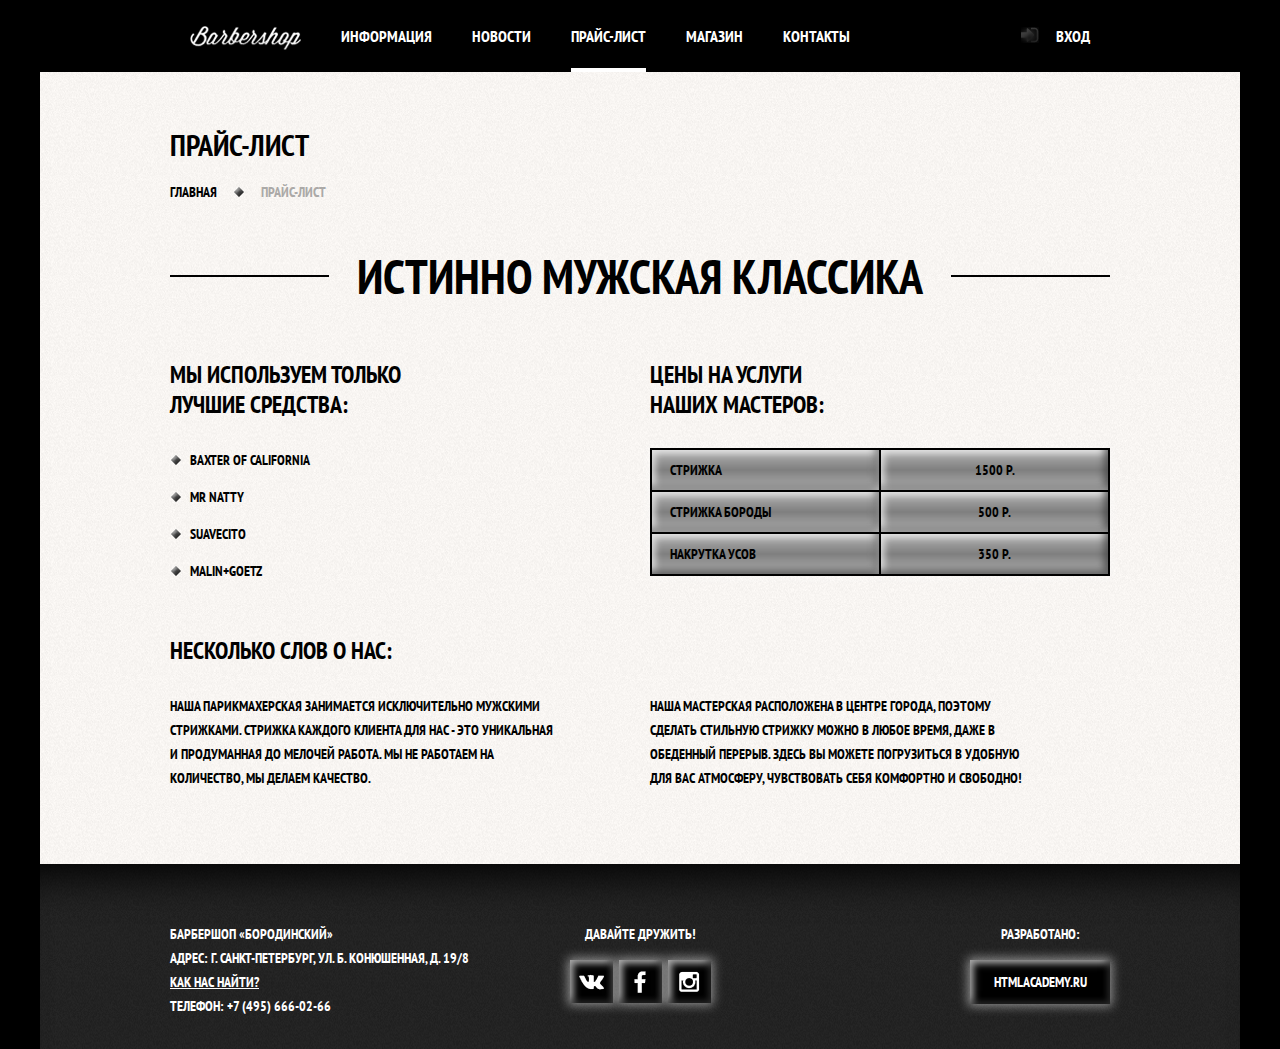
==== commit 90008b81: "BBS-02. Fixes" ====
--- a/price.html
+++ b/price.html
@@ -65,7 +65,7 @@
                     </li>
                 </ul>
             </nav>
-            <div class="header__item_right">
+            <div class="header__item">
                 <a class="button header__button  header__button_composite" href="javascript:;">Вход</a>
             </div>
         </div>
@@ -84,7 +84,7 @@
 
         <div class="flexblock flexblock_align-center infoblock__item">
             <div class="section__line"></div>
-            <div class="title title_size_xl section__title_big">
+            <div class="title_size_xl section__title_big">
                 Истинно мужская классика
             </div>
             <div class="section__line"></div>
@@ -92,7 +92,7 @@
 
         <div class="flexblock">
             <div class="infoblock infoblock__item section_half">
-                <h2 class="title title_size_m">
+                <h2 class="title_size_m">
                     Мы используем только<br>лучшие средства:
                 </h2>
                 <ul class="list list_not-compressed">
@@ -104,7 +104,7 @@
             </div>
 
             <div class="infoblock infoblock__item section_half infoblock_right">
-                <h2 class="title title_size_m">
+                <h2 class="title_size_m">
                     Цены на услуги<br>наших мастеров:
                 </h2>
 
@@ -127,7 +127,7 @@
         </div>
 
         <div class="infoblock infoblock__item">
-            <h2 class="title title_size_m">Несколько слов о нас:</h2>
+            <h2 class="title_size_m">Несколько слов о нас:</h2>
         </div>
         <div class="flexblock flexblock_wrap">
             <p class="infoblock section_half infoblock__paragraph">
@@ -142,7 +142,7 @@
     <footer class="footer footer_shaded wrapper__container wrapper__container_wide ">
         <div class="footer__container wrapper__container">
             <div class="footer__item footer__item_left">
-                БАРБЕРШОП «БОРОДИНСКИЙ»<br>АДРЕС: Г. САНКТ-ПЕТЕРБУРГ, УЛ. Б. КОНЮШЕННАЯ, Д. 19/8<br><a class="link_theme-light" href="javascript:;">КАК НАС НАЙТИ?</a><br>ТЕЛЕФОН: +7 (495) 666-02-66
+                БАРБЕРШОП &laquo;БОРОДИНСКИЙ&raquo;<br>АДРЕС: Г. САНКТ-ПЕТЕРБУРГ, УЛ. Б. КОНЮШЕННАЯ, Д. 19/8<br><a class="link_theme-light" href="javascript:;">КАК НАС НАЙТИ?</a><br>ТЕЛЕФОН: +7 (495) 666-02-66
             </div>
             <div class="footer__item footer__item_right">
                 <p class="footer__p">Разработано:</p>
--- a/blocks/button/button.css
+++ b/blocks/button/button.css
@@ -36,7 +36,8 @@
     line-height: 43px;
 }
 
-.button_shaded:hover {
+.button_shaded:hover,
+.button_shaded:active {
     background-image: linear-gradient(to top, rgba(0, 0, 0, 0.3), rgba(0, 0, 0, 0.5), rgba(0, 0, 0, 0.3));
     box-shadow: inset -7px -7px 7px -3px rgba(0, 0, 0, 0.7), inset 7px 7px 7px -3px rgba(255, 255, 255, 0.7), inset 0 0 7px 1px rgba(255, 255, 255, 0.35), 0 0 10px 2px rgba(255, 255, 255, 0.5);
 }
--- a/blocks/header/header.css
+++ b/blocks/header/header.css
@@ -8,16 +8,14 @@
     align-items: middle;
 }
 
-header__item {}
+.header__item {
+    position: relative;
+}
 
 .header__item_left {
     list-style: none;
     display: flex;
     flex-grow: 1;
-}
-
-.header__item_right {
-    position: relative;
 }
 
 .header__button {
--- a/blocks/section/section.css
+++ b/blocks/section/section.css
@@ -82,8 +82,6 @@
 }
 
 .section__line {
-    content: "";
-    display: block;
     height: 2px;
     background-color: black;
     flex-grow: 1;
--- a/blocks/flexblock/flexblock.css
+++ b/blocks/flexblock/flexblock.css
@@ -26,7 +26,9 @@
     justify-content: space-between;
 }
 
-.flexblock__item {}
+.flexblock__item {
+    text-align: center;
+}
 
 .flexblock__item_expanding {
     flex-grow: 1;
@@ -34,10 +36,6 @@
 
 .flexblock__item_no-shrink {
     flex-shrink: 0;
-}
-
-.flexblock__item_align_center {
-    text-align: center;
 }
 
 .flexblock__item_size_s {
